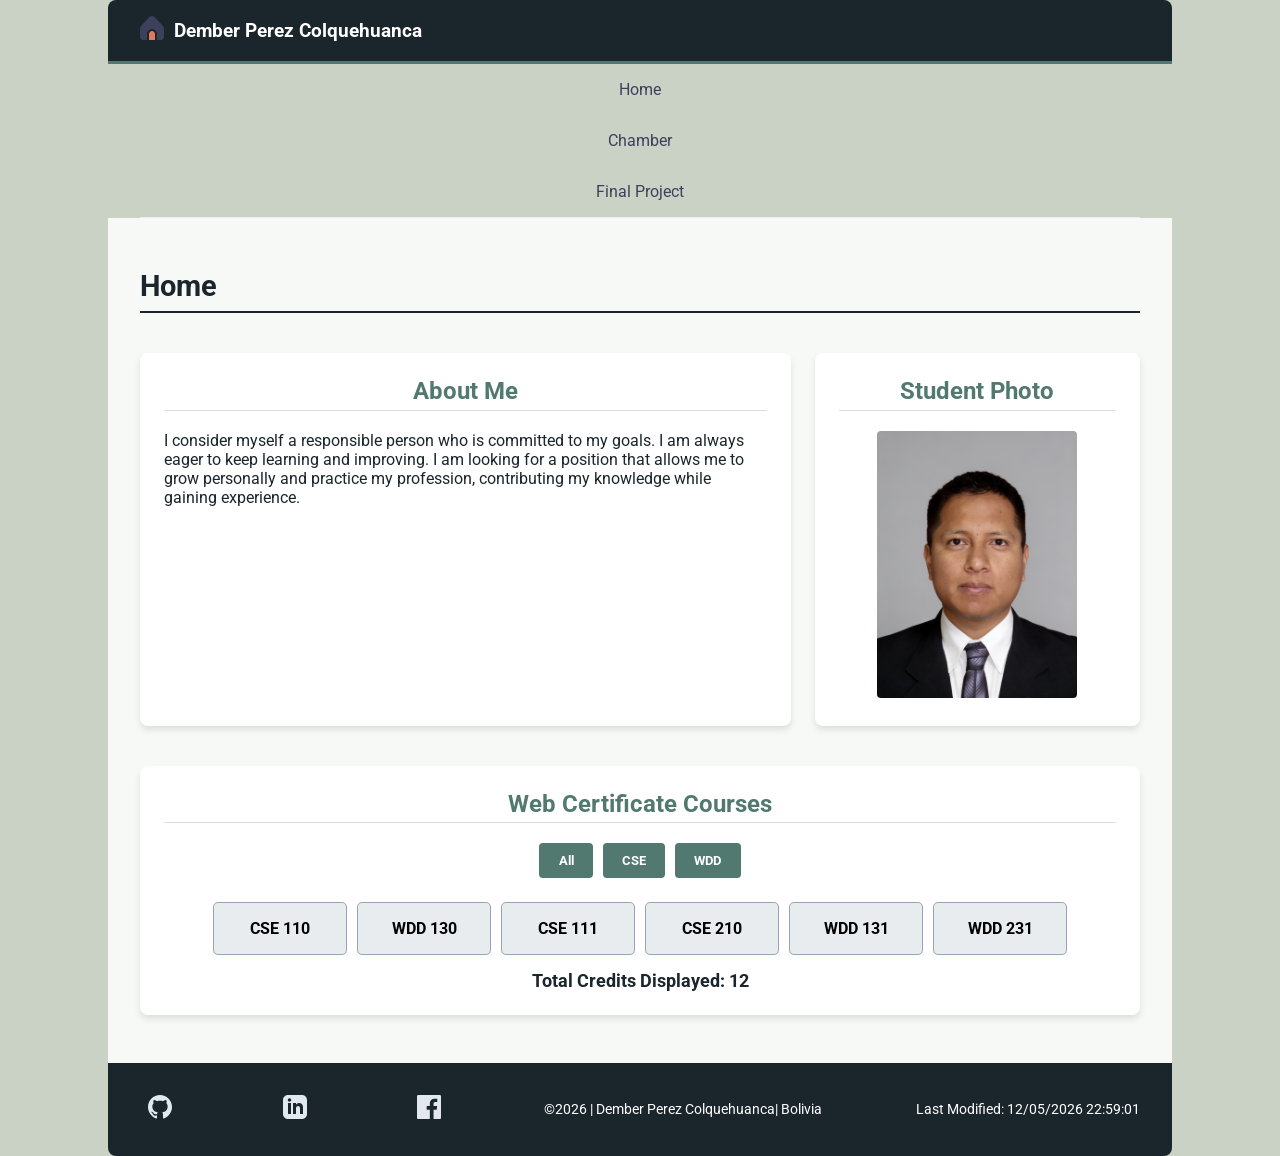
==== index.html @ 32818d06 "ik" ====
<!DOCTYPE html>
<html lang="en">
<head>
    <meta charset="UTF-8">
    <meta name="viewport" content="width=device-width, initial-scale=1.0">
    <title>WDD231 - Course Home Page - Dember Perez Colquehuanca</title>
    <meta name="description" content="WDD231 - Course Home Page - Dember Perez Colquehuanca">
    <meta name="author" content="Dember Perez Colquehuanca">
    
    <link rel="stylesheet" href="styles/normalize.css">
    <link rel="stylesheet" href="styles/base.css">
    <link rel="stylesheet" href="styles/larger.css">

    <script src="scripts/navigation.js" defer></script>
    <script src="scripts/date.js" defer></script>
    <script src="scripts/course.js" defer></script>

    <link rel="preconnect" href="https://fonts.googleapis.com">
    <link rel="preconnect" href="https://fonts.gstatic.com" crossorigin>
    <link href="https://fonts.googleapis.com/css2?family=Roboto:ital,wght@0,100..900;1,100..900&display=swap" rel="stylesheet">
    <link rel="icon" href="images/home.svg" type="image/svg+xml">


    
</head>
<body>

    <header>
        <img src="images/home.svg" alt="Site Logo" width="512" height="512">
        <span>Dember Perez Colquehuanca</span>
        <button id="ham-btn" class="hamburger" aria-label="Toggle Menu"></button>
    </header>

    <nav id="nav-bar" class="navigation">
        <ul>
            <li class="active"><a href="index.html">Home</a></li>
            <li><a href="chamber/index.html">Chamber</a></li>
            <li><a href="final/index.html">Final Project</a></li>
        </ul>
    </nav>

    <main>
        <h1>Home</h1>
        <section class="card">
            <h2>About Me</h2>
             <p>I consider myself a responsible person who is committed to my goals. I am always eager to keep learning and improving.
I am looking for a position that allows me to grow personally and practice my profession, contributing my knowledge while gaining experience.</p>
            
        </section>

        <section class="card student-photo">
            <h2>Student Photo</h2>
            <img src="images/photo.png" alt="Dember Perez Photo" width="200" height="200">
        </section>

        <section class="card certificate">
            <h2>Web Certificate Courses</h2>
            
        </section>
    </main>

    <footer>
        
        <a href="https://github.com/dember-byu/wdd231.git" target="_blank" rel="noopener" aria-label="Visit my GitHub Profile">
                <svg xmlns="http://w3.org" width="24" height="24" viewBox="0 0 24 24" fill="currentColor">
                    <path d="M12 0c-6.626 0-12 5.373-12 12 0 5.302 3.438 9.8 8.207 11.387.599.111.793-.261.793-.577v-2.234c-3.338.726-4.033-1.416-4.033-1.416-.546-1.387-1.333-1.756-1.333-1.756-1.089-.745.083-.729.083-.729 1.205.084 1.839 1.237 1.839 1.237 1.07 1.834 2.807 1.304 3.492.997.107-.775.418-1.305.762-1.604-2.665-.305-5.467-1.334-5.467-5.931 0-1.311.469-2.381 1.236-3.221-.124-.303-.535-1.524.117-3.176 0 0 1.008-.322 3.301 1.23.957-.266 1.983-.399 3.003-.404 1.02.005 2.047.138 3.006.404 2.291-1.552 3.297-1.23 3.297-1.23.653 1.653.242 2.874.118 3.176.77.84 1.235 1.911 1.235 3.221 0 4.609-2.807 5.624-5.479 5.921.43.372.823 1.102.823 2.222v3.293c0 .319.192.694.801.576 4.765-1.589 8.199-6.086 8.199-11.386 0-6.627-5.373-12-12-12z"/>
                </svg>
            </a>
            
            
            <a href="https://www.linkedin.com/in/demberperez" target="_blank" rel="noopener" aria-label="Visit my LinkedIn Profile">
                <svg xmlns="http://w3.org" width="24" height="24" viewBox="0 0 24 24" fill="currentColor">
                    <path d="M19 0h-14c-2.761 0-5 2.239-5 5v14c0 2.761 2.239 5 5 5h14c2.762 0 5-2.239 5-5v-14c0-2.761-2.238-5-5-5zm-11 19h-3v-11h3v11zm-1.5-12.268c-.966 0-1.75-.779-1.75-1.75s.784-1.75 1.75-1.75 1.75.779 1.75 1.75-.784 1.75-1.75 1.75zm13.5 12.268h-3v-5.604c0-3.368-4-3.113-4 0v5.604h-3v-11h3v1.765c1.396-2.586 7-2.777 7 2.476v6.759z"/>
                </svg>
            </a>

           
            <a href="https://www.facebook.com/dember.perezcolquehuanca" target="_blank" rel="noopener" aria-label="Visit my Facebook Profile">
                <svg xmlns="http://w3.org" width="24" height="24" viewBox="0 0 24 24" fill="currentColor">
                    <path d="M22.675 0h-21.35c-.732 0-1.325.593-1.325 1.325v21.351c0 .731.593 1.324 1.325 1.324h11.495v-9.294h-3.128v-3.622h3.128v-2.671c0-3.1 1.893-4.788 4.659-4.788 1.325 0 2.463.099 2.795.143v3.24l-1.918.001c-1.504 0-1.795.715-1.795 1.763v2.313h3.587l-.467 3.622h-3.12v9.293h6.116c.73 0 1.323-.593 1.323-1.325v-21.35c0-.732-.593-1.325-1.325-1.325z"/>
                </svg>
            </a>

        <div class="footer-info">
            &copy;<span id="currentyear"></span> | Dember Perez Colquehuanca| Bolivia
        </div>

        <div class="footer-modified">
            <p id="lastModified"></p>
        </div>
    </footer>


</body>
</html>
---- styles/base.css ----
:root {
  --primary-color: #1A252C;    
  --accent-color: #52796F;    
  --hover-color: #84A98C;      
  --bg-color: #CAD2C5;         
  --card-bg: #FFFFFF;
  --font-family: 'Roboto', sans-serif;
}

body {
  font-family: var(--font-family);
  background-color: var(--bg-color);
  color: var(--primary-color);
  margin: 0;
  padding: 0;
}

header, main, footer {
  padding: 1rem;
}

/*****************HEADER*****************/
header {
  display: grid;
  grid-template-columns: 40px auto 44px; 
  align-items: center;
  background-color: var(--primary-color);
  color: #FFFFFF;
  border-bottom: 3px solid var(--accent-color);
}

header img {
  width: 100%;
  display: block;
  height: auto;
  padding-bottom: 5px;
}

header span {
  font-size: 1.2rem;
  color: #FFFFFF;
  margin-left: 10px;
  font-weight: 700;
}

/***************HAMBURGER***************/
.hamburger {
  background: none;
  border: none;
  cursor: pointer;
  color: #3d405b;
  font-size: 2rem;
  font-family: Verdana, Geneva, Tahoma, sans-serif;
}

.hamburger::before {
  content: "\2630";
}

.hamburger.show::before {
  content: "\00D7";
}

/***************NAVIGATION***************/
.navigation {
  display: none;
}

.navigation.show {
  display: block;
}

.navigation ul {
  list-style: none;
  padding: 0;
  margin: 0;
}

.navigation a {
  display: block;
  padding: .8rem 10px;
  color: #3d405b;
  text-decoration: none;
  border-bottom: 1px solid #39ed07;
  transition: background-color 0.3s ease;
}

.navigation li.current {
  background-color: var(--primary-color);
  font-weight: bold;
}

.navigation a:hover {
  background-color: #e07a5f;
  color: var(--primary-color);
}


/*************** MAIN CONTENT ***************/
main {
  max-width: 100%;
}

main h1 {
  font-size: 1.8rem;
  color: var(--primary-color); 
  margin-bottom: 1rem;
  border-bottom: 2px solid var(--primary-color);
  padding-bottom: 0.5rem;
}



.card {
  background-color: var(--card-bg);
  padding: 1.5rem;
  margin-bottom: 1rem;
  border-radius: 8px;
  box-shadow: 0 4px 6px rgba(0, 0, 0, 0.1);
}

.card h2 {
  margin-top: 0;
  color: var(--accent-color);
  border-bottom: 1px solid #ddd;
  padding-bottom: 0.3rem;
  text-align: center;
}

.card.student-photo {
  text-align: center;
}

.card.student-photo img {
  display: inline-block; 
  max-width: 100%;
  height: auto;
  border-radius: 4px; 
}

/*************** FOOTER ***************/
footer {
  background-color: var(--primary-color);
  color: #FFFFFF; 
  text-align: center;
  display: flex;
  flex-direction: column;
  gap: 1rem;
  font-size: 0.9rem;
}

footer a {
  color: #E2E8F0;
  text-decoration: none;
  margin: 0 0.5rem;
}

footer a:hover {
  text-decoration: underline;
}

footer div, footer p, footer span {
  color: #FFFFFF; 
}

.footer-social {
  display: flex;
  justify-content: center;
  align-items: center;
  gap: 1.5rem; 
  margin-top: 0.5rem;
}

.footer-social a {
  color: #E2E8F0; 
  transition: color 0.3s ease, transform 0.2s ease;
  display: inline-block;
}

.footer-social a:hover {
  color: var(--hover-color); 
  transform: scale(1.1);       
}
.footer-social svg {
  display: block;
  width: 28px;  
  height: 28px;
}

/*************** DYNAMIC COURSE ELEMENTS ***************/
.filter-buttons {
  display: flex;
  justify-content: center;
  gap: 10px;
  margin-bottom: 1.5rem;
}

.filter-buttons button {
  background-color: var(--accent-color);
  color: white;
  border: none;
  padding: 0.6rem 1.2rem;
  border-radius: 4px;
  cursor: pointer;
  font-weight: bold;
  font-family: var(--font-family);
  transition: background-color 0.2s ease;
}

.filter-buttons button:hover {
  background-color: var(--primary-color);
}


.courses-container {
  display: flex;
  flex-wrap: wrap;
  gap: 10px;
  justify-content: center;
  margin-bottom: 1rem;
}


.course-card {
  background-color: #E9ECEF;
  color: #000000; 
  border: 1px solid #94A3B8;
  padding: 1rem;
  border-radius: 5px;
  min-width: 100px;
  text-align: center;
  font-weight: bold;
}


.course-card.completed {
  background-color: var(--accent-color);
  color: #ffffff;
  border: 1px solid var(--primary-color);
}

.total-credits {
  text-align: center;
  margin-top: 1rem;
  font-size: 1.1rem;
  color: var(--primary-color);
}
---- styles/larger.css ----
@media only screen and (min-width: 48rem) {
    header, main, nav, footer {
        max-width: 1000px;
        margin: 0 auto;
    }
    
    header {
        grid-template-columns: 24px auto;
        padding: 1rem 2rem;
        border-radius: 8px 8px 0 0;
    }

    .hamburger {
    display: none;
    }

    .navigation {
    display: block;
    border-bottom: 1px solid #eee;

    }

    .navigation ul {
    flex: 1;
    text-align: center;
    }

    .navigation a {
    border: none;
    padding: 1rem 2rem;
    }


    main {
        display: grid;
        grid-template-columns: 2fr 1fr; 
        gap: 1.5rem;
        padding: 2rem;
        background-color: #f7f9f7;
    }


    main h1 {
        grid-column: 1 / -1;
    }


    .card:nth-of-type(1) {
        grid-column: 1 / 2; 
    }

    .card:nth-of-type(2) {
        grid-column: 2 / 3; 
    }

    .card:nth-of-type(3) {
        grid-column: 1 / -1; 
    }


    footer {
        flex-direction: row;
        justify-content: space-between;
        align-items: center;
        padding: 1.5rem 2rem;
        border-radius: 0 0 8px 8px;
    }
}
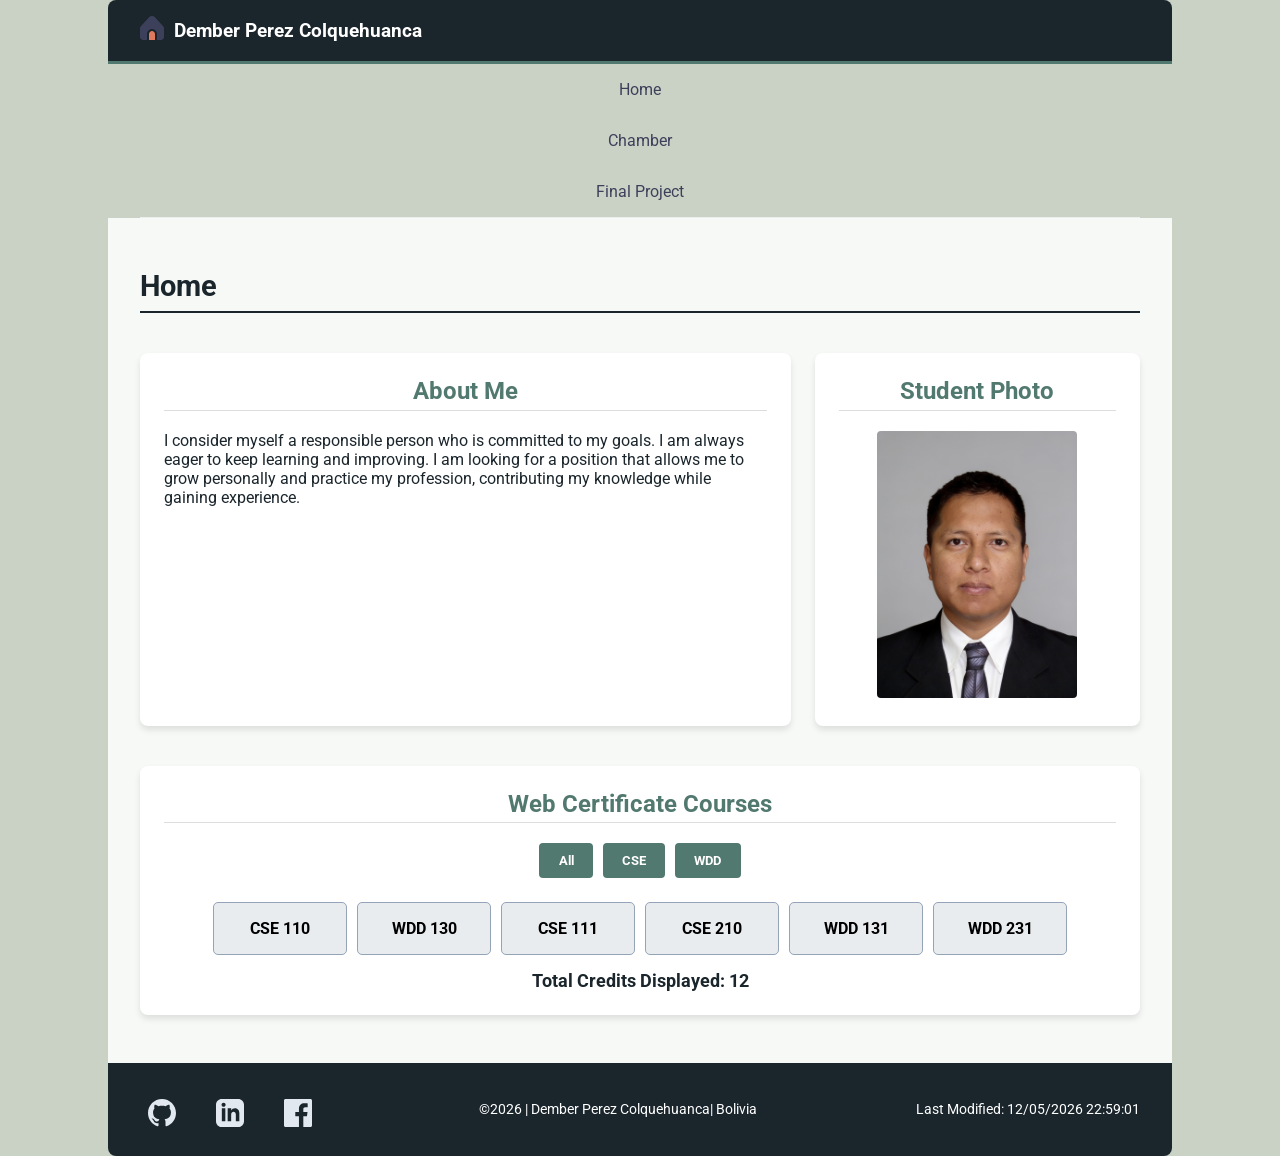
==== commit 2a27e3dd: "ok" ====
--- a/index.html
+++ b/index.html
@@ -61,25 +61,23 @@
 
     <footer>
         
-        <a href="https://github.com/dember-byu/wdd231.git" target="_blank" rel="noopener" aria-label="Visit my GitHub Profile">
+        <div class="footer-social">
+            <a href="https://github.com/dember-byu/wdd231.git" target="_blank" rel="noopener" aria-label="Visit my GitHub Profile">
                 <svg xmlns="http://w3.org" width="24" height="24" viewBox="0 0 24 24" fill="currentColor">
                     <path d="M12 0c-6.626 0-12 5.373-12 12 0 5.302 3.438 9.8 8.207 11.387.599.111.793-.261.793-.577v-2.234c-3.338.726-4.033-1.416-4.033-1.416-.546-1.387-1.333-1.756-1.333-1.756-1.089-.745.083-.729.083-.729 1.205.084 1.839 1.237 1.839 1.237 1.07 1.834 2.807 1.304 3.492.997.107-.775.418-1.305.762-1.604-2.665-.305-5.467-1.334-5.467-5.931 0-1.311.469-2.381 1.236-3.221-.124-.303-.535-1.524.117-3.176 0 0 1.008-.322 3.301 1.23.957-.266 1.983-.399 3.003-.404 1.02.005 2.047.138 3.006.404 2.291-1.552 3.297-1.23 3.297-1.23.653 1.653.242 2.874.118 3.176.77.84 1.235 1.911 1.235 3.221 0 4.609-2.807 5.624-5.479 5.921.43.372.823 1.102.823 2.222v3.293c0 .319.192.694.801.576 4.765-1.589 8.199-6.086 8.199-11.386 0-6.627-5.373-12-12-12z"/>
                 </svg>
             </a>
-            
-            
             <a href="https://www.linkedin.com/in/demberperez" target="_blank" rel="noopener" aria-label="Visit my LinkedIn Profile">
                 <svg xmlns="http://w3.org" width="24" height="24" viewBox="0 0 24 24" fill="currentColor">
                     <path d="M19 0h-14c-2.761 0-5 2.239-5 5v14c0 2.761 2.239 5 5 5h14c2.762 0 5-2.239 5-5v-14c0-2.761-2.238-5-5-5zm-11 19h-3v-11h3v11zm-1.5-12.268c-.966 0-1.75-.779-1.75-1.75s.784-1.75 1.75-1.75 1.75.779 1.75 1.75-.784 1.75-1.75 1.75zm13.5 12.268h-3v-5.604c0-3.368-4-3.113-4 0v5.604h-3v-11h3v1.765c1.396-2.586 7-2.777 7 2.476v6.759z"/>
                 </svg>
             </a>
-
-           
             <a href="https://www.facebook.com/dember.perezcolquehuanca" target="_blank" rel="noopener" aria-label="Visit my Facebook Profile">
                 <svg xmlns="http://w3.org" width="24" height="24" viewBox="0 0 24 24" fill="currentColor">
                     <path d="M22.675 0h-21.35c-.732 0-1.325.593-1.325 1.325v21.351c0 .731.593 1.324 1.325 1.324h11.495v-9.294h-3.128v-3.622h3.128v-2.671c0-3.1 1.893-4.788 4.659-4.788 1.325 0 2.463.099 2.795.143v3.24l-1.918.001c-1.504 0-1.795.715-1.795 1.763v2.313h3.587l-.467 3.622h-3.12v9.293h6.116c.73 0 1.323-.593 1.323-1.325v-21.35c0-.732-.593-1.325-1.325-1.325z"/>
                 </svg>
             </a>
+        </div>
 
         <div class="footer-info">
             &copy;<span id="currentyear"></span> | Dember Perez Colquehuanca| Bolivia
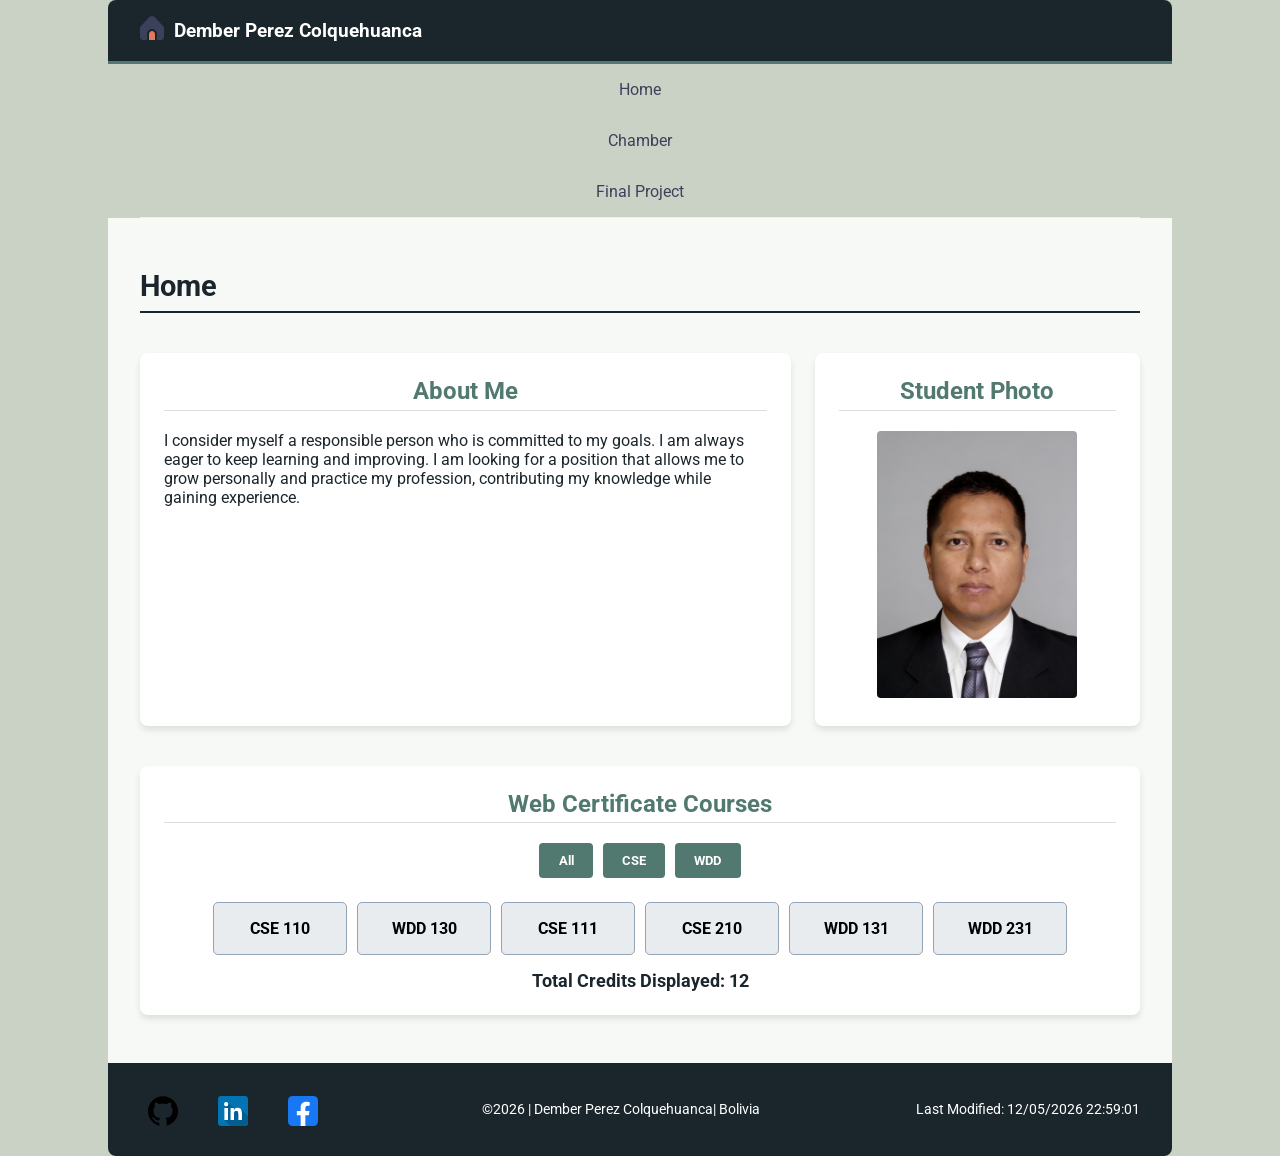
==== commit 0c6885d2: "ok" ====
--- a/index.html
+++ b/index.html
@@ -62,20 +62,14 @@
     <footer>
         
         <div class="footer-social">
-            <a href="https://github.com/dember-byu/wdd231.git" target="_blank" rel="noopener" aria-label="Visit my GitHub Profile">
-                <svg xmlns="http://w3.org" width="24" height="24" viewBox="0 0 24 24" fill="currentColor">
-                    <path d="M12 0c-6.626 0-12 5.373-12 12 0 5.302 3.438 9.8 8.207 11.387.599.111.793-.261.793-.577v-2.234c-3.338.726-4.033-1.416-4.033-1.416-.546-1.387-1.333-1.756-1.333-1.756-1.089-.745.083-.729.083-.729 1.205.084 1.839 1.237 1.839 1.237 1.07 1.834 2.807 1.304 3.492.997.107-.775.418-1.305.762-1.604-2.665-.305-5.467-1.334-5.467-5.931 0-1.311.469-2.381 1.236-3.221-.124-.303-.535-1.524.117-3.176 0 0 1.008-.322 3.301 1.23.957-.266 1.983-.399 3.003-.404 1.02.005 2.047.138 3.006.404 2.291-1.552 3.297-1.23 3.297-1.23.653 1.653.242 2.874.118 3.176.77.84 1.235 1.911 1.235 3.221 0 4.609-2.807 5.624-5.479 5.921.43.372.823 1.102.823 2.222v3.293c0 .319.192.694.801.576 4.765-1.589 8.199-6.086 8.199-11.386 0-6.627-5.373-12-12-12z"/>
-                </svg>
+            <a href="https://github.com/dember-byu/wdd231.git" target="_blank">
+                <img src="images/github1.svg" alt="github Icon" width="30"> </a>
+
+            <a href="https://www.linkedin.com/in/demberperez" target="_blank">
+                <img src="images/linkedin.svg" alt="LinkedIn Icon" width="30">
             </a>
-            <a href="https://www.linkedin.com/in/demberperez" target="_blank" rel="noopener" aria-label="Visit my LinkedIn Profile">
-                <svg xmlns="http://w3.org" width="24" height="24" viewBox="0 0 24 24" fill="currentColor">
-                    <path d="M19 0h-14c-2.761 0-5 2.239-5 5v14c0 2.761 2.239 5 5 5h14c2.762 0 5-2.239 5-5v-14c0-2.761-2.238-5-5-5zm-11 19h-3v-11h3v11zm-1.5-12.268c-.966 0-1.75-.779-1.75-1.75s.784-1.75 1.75-1.75 1.75.779 1.75 1.75-.784 1.75-1.75 1.75zm13.5 12.268h-3v-5.604c0-3.368-4-3.113-4 0v5.604h-3v-11h3v1.765c1.396-2.586 7-2.777 7 2.476v6.759z"/>
-                </svg>
-            </a>
-            <a href="https://www.facebook.com/dember.perezcolquehuanca" target="_blank" rel="noopener" aria-label="Visit my Facebook Profile">
-                <svg xmlns="http://w3.org" width="24" height="24" viewBox="0 0 24 24" fill="currentColor">
-                    <path d="M22.675 0h-21.35c-.732 0-1.325.593-1.325 1.325v21.351c0 .731.593 1.324 1.325 1.324h11.495v-9.294h-3.128v-3.622h3.128v-2.671c0-3.1 1.893-4.788 4.659-4.788 1.325 0 2.463.099 2.795.143v3.24l-1.918.001c-1.504 0-1.795.715-1.795 1.763v2.313h3.587l-.467 3.622h-3.12v9.293h6.116c.73 0 1.323-.593 1.323-1.325v-21.35c0-.732-.593-1.325-1.325-1.325z"/>
-                </svg>
+            <a href="https://www.facebook.com/dember.perezcolquehuanca" target="_blank">
+                <img src="images/facebook.svg" alt="facebook Icon" width="30">
             </a>
         </div>
 
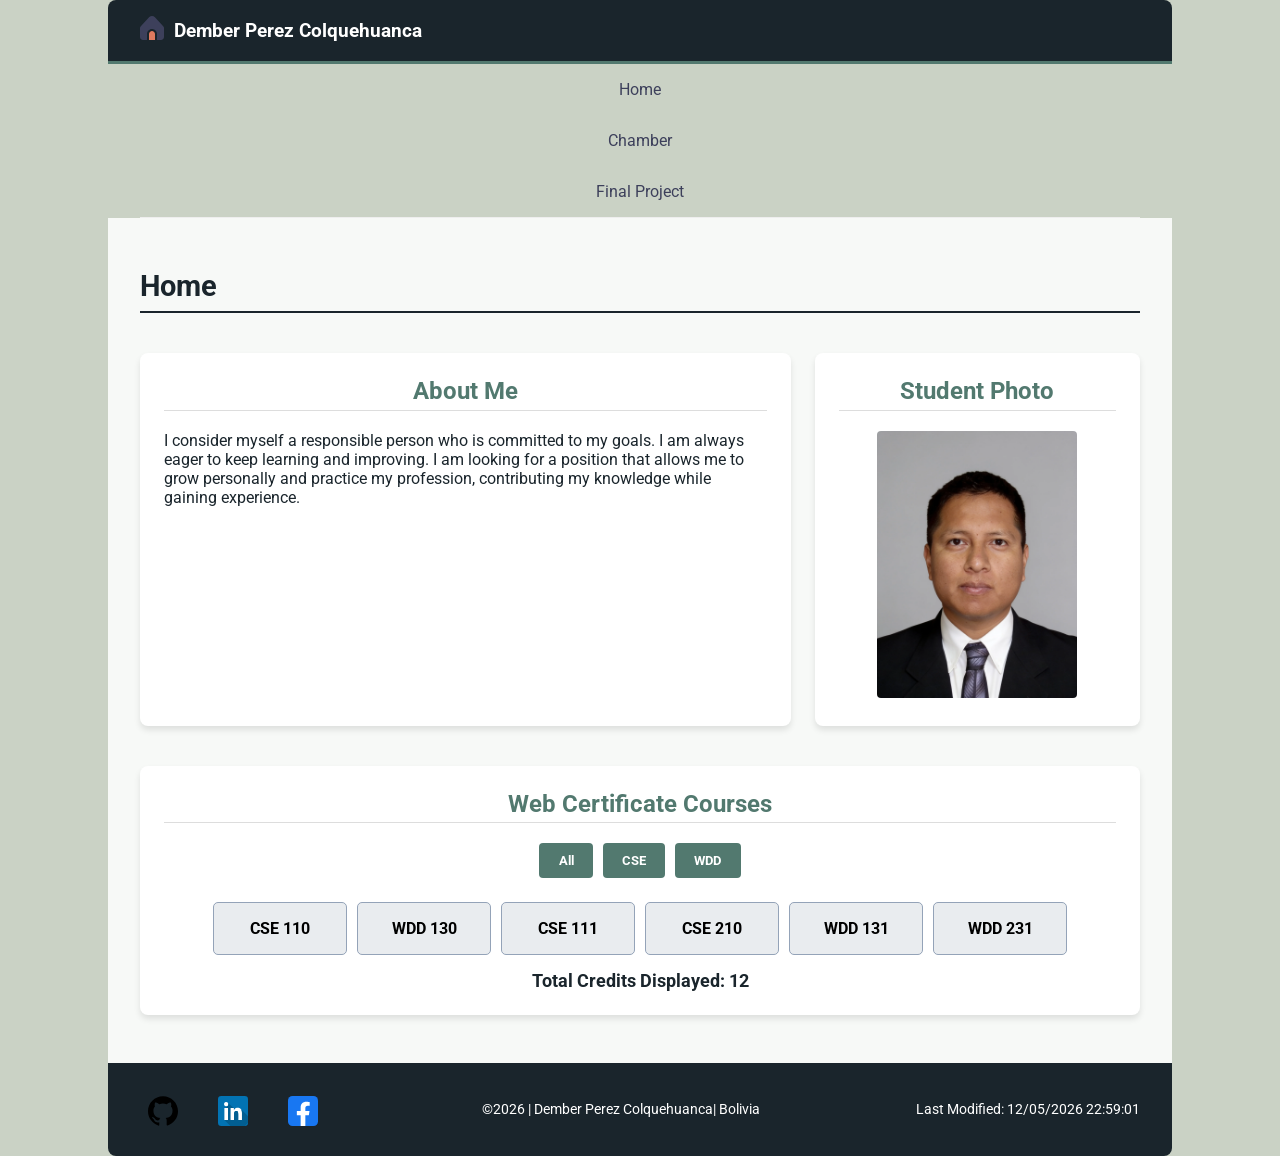
==== commit b924a022: "ok" ====
--- a/index.html
+++ b/index.html
@@ -50,7 +50,7 @@
 
         <section class="card student-photo">
             <h2>Student Photo</h2>
-            <img src="images/photo.png" alt="Dember Perez Photo" width="200" height="200">
+            <img src="images/photo.webp" alt="Dember Perez Photo" width="200" height="200">
         </section>
 
         <section class="card certificate">
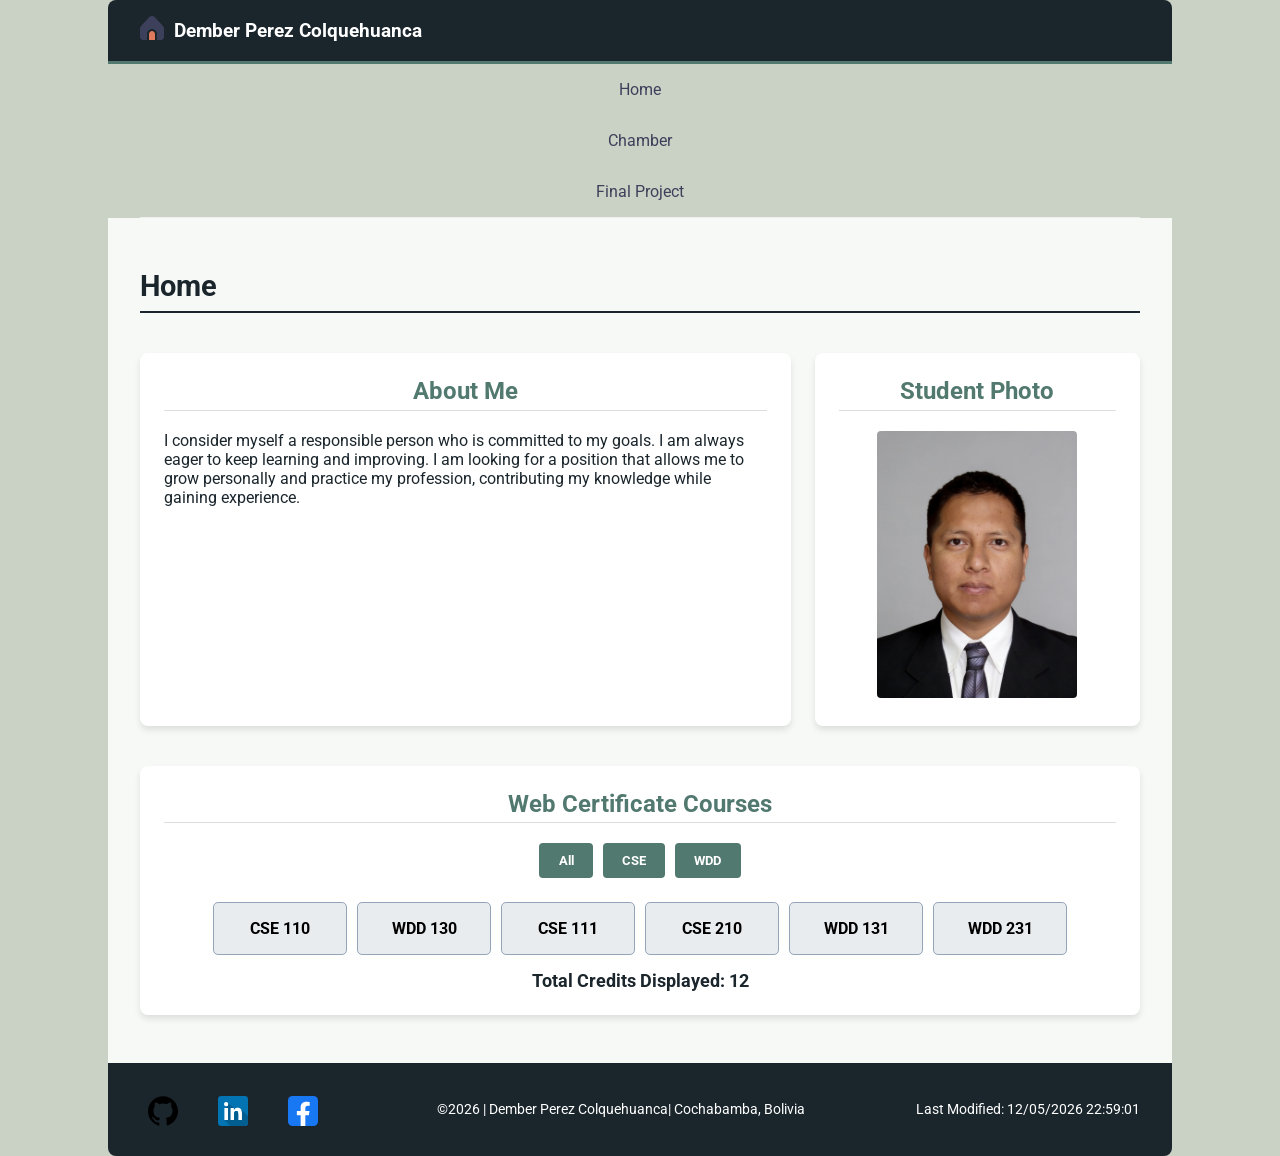
==== commit e9233707: "ok" ====
--- a/index.html
+++ b/index.html
@@ -50,7 +50,7 @@
 
         <section class="card student-photo">
             <h2>Student Photo</h2>
-            <img src="images/photo.webp" alt="Dember Perez Photo" width="200" height="200">
+            <img src="images/photo.webp" alt="Academic portrait of student Dember Perez Colquehuanca" width="200" height="200">
         </section>
 
         <section class="card certificate">
@@ -74,7 +74,7 @@
         </div>
 
         <div class="footer-info">
-            &copy;<span id="currentyear"></span> | Dember Perez Colquehuanca| Bolivia
+            &copy;<span id="currentyear"></span> | Dember Perez Colquehuanca| Cochabamba, Bolivia
         </div>
 
         <div class="footer-modified">
--- a/styles/base.css
+++ b/styles/base.css
@@ -148,6 +148,7 @@
   flex-direction: column;
   gap: 1rem;
   font-size: 0.9rem;
+  align-items: center;
 }
 
 footer a {
